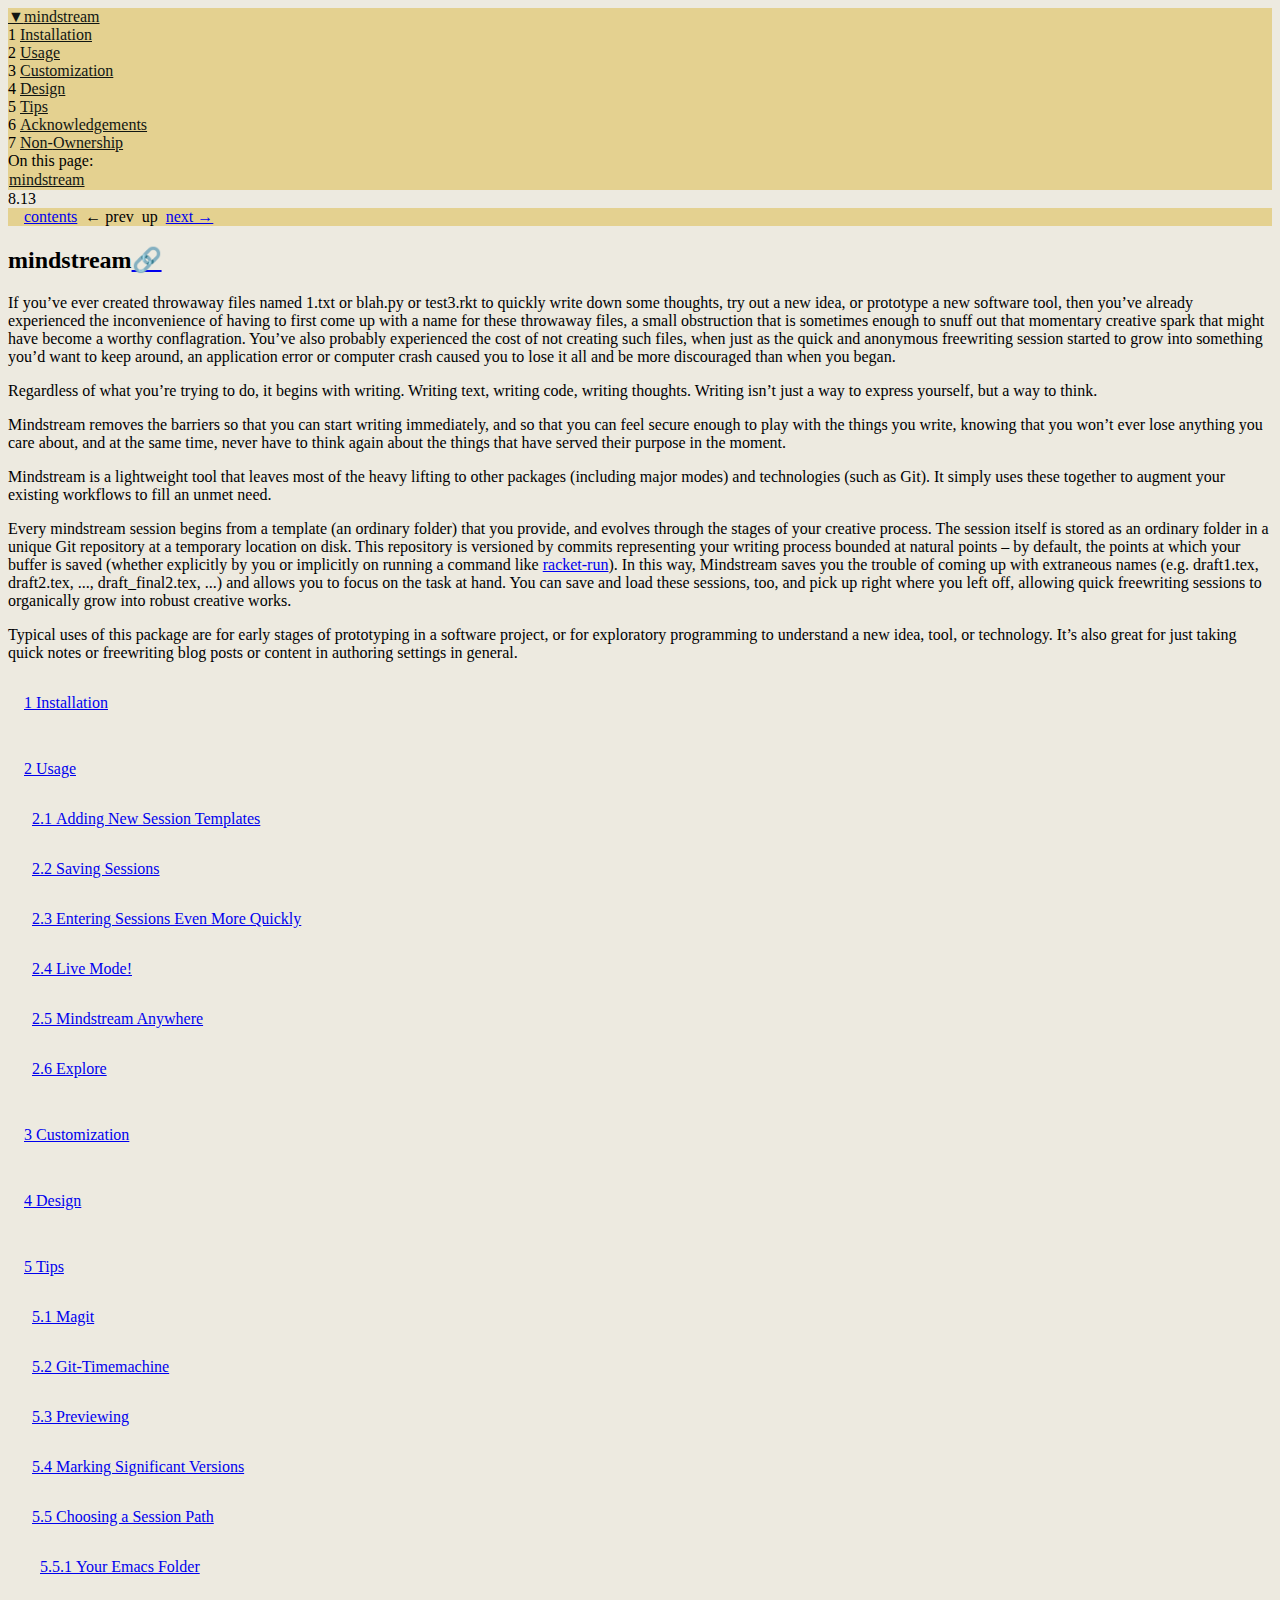
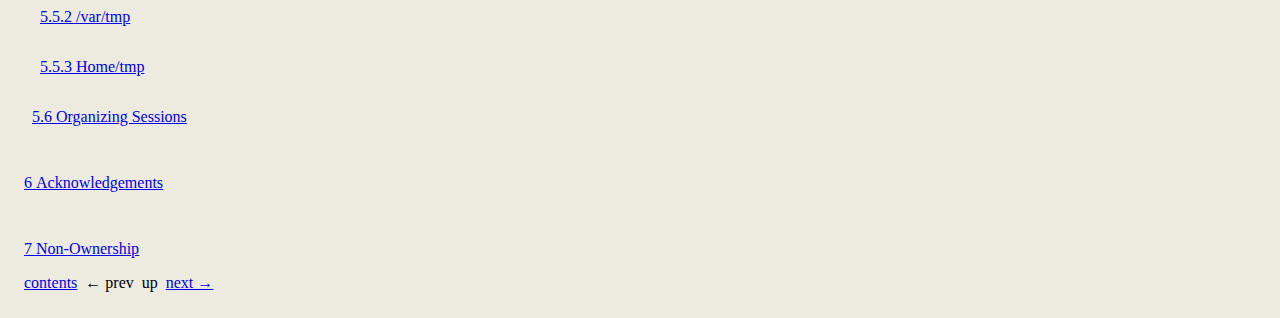
==== index.html @ 9bc7bc46 "Deploying to gh-pages from @ countvajhula/mindstream@6bbf90e7bf1b87d5d052418b5eb3b43e42acd293 🚀" ====
<!DOCTYPE html PUBLIC "-//W3C//DTD HTML 4.01 Transitional//EN" "http://www.w3.org/TR/html4/loose.dtd">
<html><head><meta http-equiv="content-type" content="text/html; charset=utf-8"/><meta name="viewport" content="width=device-width, initial-scale=0.8"/><title>mindstream</title><link rel="stylesheet" type="text/css" href="scribble.css" title="default"/><link rel="stylesheet" type="text/css" href="racket.css" title="default"/><link rel="stylesheet" type="text/css" href="manual-style.css" title="default"/><link rel="stylesheet" type="text/css" href="manual-racket.css" title="default"/><link rel="stylesheet" type="text/css" href="mindstream.css" title="default"/><script type="text/javascript" src="scribble-common.js"></script><script type="text/javascript" src="manual-racket.js"></script><!--[if IE 6]><style type="text/css">.SIEHidden { overflow: hidden; }</style><![endif]--></head><body id="scribble-racket-lang-org"><div class="tocset"><div class="tocview"><div class="tocviewlist tocviewlisttopspace"><div class="tocviewtitle"><table cellspacing="0" cellpadding="0"><tr><td style="width: 1em;"><a href="javascript:void(0);" title="Expand/Collapse" class="tocviewtoggle" onclick="TocviewToggle(this,&quot;tocview_0&quot;);">&#9660;</a></td><td></td><td><a href="" class="tocviewselflink" data-pltdoc="x">mindstream</a></td></tr></table></div><div class="tocviewsublistonly" style="display: block;" id="tocview_0"><table cellspacing="0" cellpadding="0"><tr><td align="right">1&nbsp;</td><td><a href="Installation.html" class="tocviewlink" data-pltdoc="x">Installation</a></td></tr><tr><td align="right">2&nbsp;</td><td><a href="Usage.html" class="tocviewlink" data-pltdoc="x">Usage</a></td></tr><tr><td align="right">3&nbsp;</td><td><a href="Customization.html" class="tocviewlink" data-pltdoc="x">Customization</a></td></tr><tr><td align="right">4&nbsp;</td><td><a href="Design.html" class="tocviewlink" data-pltdoc="x">Design</a></td></tr><tr><td align="right">5&nbsp;</td><td><a href="Tips.html" class="tocviewlink" data-pltdoc="x">Tips</a></td></tr><tr><td align="right">6&nbsp;</td><td><a href="Acknowledgements.html" class="tocviewlink" data-pltdoc="x">Acknowledgements</a></td></tr><tr><td align="right">7&nbsp;</td><td><a href="Non-Ownership.html" class="tocviewlink" data-pltdoc="x">Non-<wbr></wbr>Ownership</a></td></tr></table></div></div></div><div class="tocsub"><div class="tocsubtitle">On this page:</div><table class="tocsublist" cellspacing="0"><tr><td><span class="tocsublinknumber"></span><a href="#%28part._mindstream%29" class="tocsubseclink" data-pltdoc="x">mindstream</a></td></tr></table></div></div><div class="maincolumn"><div class="main"><div class="versionbox"><span class="version">8.13</span></div><div class="navsettop"><span class="navleft"><div class="nosearchform"></div>&nbsp;&nbsp;<span class="tocsettoggle">&nbsp;&nbsp;<a href="javascript:void(0);" title="show/hide table of contents" onclick="TocsetToggle();">contents</a></span></span><span class="navright">&nbsp;&nbsp;<span class="nonavigation">&larr; prev</span>&nbsp;&nbsp;<span class="nonavigation">up</span>&nbsp;&nbsp;<a href="Installation.html" title="forward to &quot;1 Installation&quot;" data-pltdoc="x" rel="next">next &rarr;</a></span>&nbsp;</div><h2 class="heading"><a name="(part._mindstream)"></a>mindstream<span class="button-group"><a href="#(part._mindstream)" class="heading-anchor" title="Link to here">🔗</a><span style="visibility: hidden"> </span></span></h2><p>If you&rsquo;ve ever created throwaway files named <span class="RktSym">1.txt</span><span class="RktMeta"></span> or <span class="RktSym">blah.py</span><span class="RktMeta"></span> or <span class="RktSym">test3.rkt</span><span class="RktMeta"></span> to quickly write down some thoughts, try out a new idea, or prototype a new software tool, then you&rsquo;ve already experienced the inconvenience of having to first come up with a name for these throwaway files, a small obstruction that is sometimes enough to snuff out that momentary creative spark that might have become a worthy conflagration. You&rsquo;ve also probably experienced the cost of not creating such files, when just as the quick and anonymous freewriting session started to grow into something you&rsquo;d want to keep around, an application error or computer crash caused you to lose it all and be more discouraged than when you began.</p><p>Regardless of what you&rsquo;re trying to do, it begins with writing. Writing text, writing code, writing thoughts. Writing isn&rsquo;t just a way to express yourself, but a way to think.</p><p>Mindstream removes the barriers so that you can start writing immediately, and so that you can feel secure enough to play with the things you write, knowing that you won&rsquo;t ever lose anything you care about, and at the same time, never have to think again about the things that have served their purpose in the moment.</p><p>Mindstream is a lightweight tool that leaves most of the heavy lifting to other packages (including major modes) and technologies (such as Git). It simply uses these together to augment your existing workflows to fill an unmet need.</p><p>Every mindstream session begins from a template (an ordinary folder) that you provide, and evolves through the stages of your creative process. The session itself is stored as an ordinary folder in a unique Git repository at a temporary location on disk. This repository is versioned by commits representing your writing process bounded at natural points &ndash; by default, the points at which your buffer is saved (whether explicitly by you or implicitly on running a command like <a href="https://racket-mode.com/#racket_002drun">racket-run</a>). In this way, Mindstream saves you the trouble of coming up with extraneous names (e.g. <span class="RktSym">draft1.tex</span><span class="RktMeta"></span>, <span class="RktSym">draft2.tex</span><span class="RktMeta"></span>, ..., <span class="RktSym">draft_final2.tex</span><span class="RktMeta"></span>, ...) and allows you to focus on the task at hand. You can save and load these sessions, too, and pick up right where you left off, allowing quick freewriting sessions to organically grow into robust creative works.</p><p>Typical uses of this package are for early stages of prototyping in a software project, or for exploratory programming to understand a new idea, tool, or technology. It&rsquo;s also great for just taking quick notes or freewriting blog posts or content in authoring settings in general.</p><table cellspacing="0" cellpadding="0"><tr><td><p><span class="hspace">&nbsp;&nbsp;&nbsp;&nbsp;</span><a href="Installation.html" class="toptoclink" data-pltdoc="x">1<span class="hspace">&nbsp;</span>Installation</a></p></td></tr><tr><td><p><span class="hspace"></span></p></td></tr><tr><td><p><span class="hspace">&nbsp;&nbsp;&nbsp;&nbsp;</span><a href="Usage.html" class="toptoclink" data-pltdoc="x">2<span class="hspace">&nbsp;</span>Usage</a></p></td></tr><tr><td><p><span class="hspace">&nbsp;&nbsp;&nbsp;&nbsp;&nbsp;&nbsp;</span><a href="Usage.html#%28part._.Adding_.New_.Session_.Templates%29" class="toclink" data-pltdoc="x">2.1<span class="hspace">&nbsp;</span>Adding New Session Templates</a></p></td></tr><tr><td><p><span class="hspace">&nbsp;&nbsp;&nbsp;&nbsp;&nbsp;&nbsp;</span><a href="Usage.html#%28part._.Saving_.Sessions%29" class="toclink" data-pltdoc="x">2.2<span class="hspace">&nbsp;</span>Saving Sessions</a></p></td></tr><tr><td><p><span class="hspace">&nbsp;&nbsp;&nbsp;&nbsp;&nbsp;&nbsp;</span><a href="Usage.html#%28part._.Entering_.Sessions_.Even_.More_.Quickly%29" class="toclink" data-pltdoc="x">2.3<span class="hspace">&nbsp;</span>Entering Sessions Even More Quickly</a></p></td></tr><tr><td><p><span class="hspace">&nbsp;&nbsp;&nbsp;&nbsp;&nbsp;&nbsp;</span><a href="Usage.html#%28part._.Live_.Mode_%29" class="toclink" data-pltdoc="x">2.4<span class="hspace">&nbsp;</span>Live Mode!</a></p></td></tr><tr><td><p><span class="hspace">&nbsp;&nbsp;&nbsp;&nbsp;&nbsp;&nbsp;</span><a href="Usage.html#%28part._.Mindstream_.Anywhere%29" class="toclink" data-pltdoc="x">2.5<span class="hspace">&nbsp;</span>Mindstream Anywhere</a></p></td></tr><tr><td><p><span class="hspace">&nbsp;&nbsp;&nbsp;&nbsp;&nbsp;&nbsp;</span><a href="Usage.html#%28part._.Explore%29" class="toclink" data-pltdoc="x">2.6<span class="hspace">&nbsp;</span>Explore</a></p></td></tr><tr><td><p><span class="hspace"></span></p></td></tr><tr><td><p><span class="hspace">&nbsp;&nbsp;&nbsp;&nbsp;</span><a href="Customization.html" class="toptoclink" data-pltdoc="x">3<span class="hspace">&nbsp;</span>Customization</a></p></td></tr><tr><td><p><span class="hspace"></span></p></td></tr><tr><td><p><span class="hspace">&nbsp;&nbsp;&nbsp;&nbsp;</span><a href="Design.html" class="toptoclink" data-pltdoc="x">4<span class="hspace">&nbsp;</span>Design</a></p></td></tr><tr><td><p><span class="hspace"></span></p></td></tr><tr><td><p><span class="hspace">&nbsp;&nbsp;&nbsp;&nbsp;</span><a href="Tips.html" class="toptoclink" data-pltdoc="x">5<span class="hspace">&nbsp;</span>Tips</a></p></td></tr><tr><td><p><span class="hspace">&nbsp;&nbsp;&nbsp;&nbsp;&nbsp;&nbsp;</span><a href="Tips.html#%28part._.Magit%29" class="toclink" data-pltdoc="x">5.1<span class="hspace">&nbsp;</span>Magit</a></p></td></tr><tr><td><p><span class="hspace">&nbsp;&nbsp;&nbsp;&nbsp;&nbsp;&nbsp;</span><a href="Tips.html#%28part._.Git-.Timemachine%29" class="toclink" data-pltdoc="x">5.2<span class="hspace">&nbsp;</span>Git-Timemachine</a></p></td></tr><tr><td><p><span class="hspace">&nbsp;&nbsp;&nbsp;&nbsp;&nbsp;&nbsp;</span><a href="Tips.html#%28part._.Previewing%29" class="toclink" data-pltdoc="x">5.3<span class="hspace">&nbsp;</span>Previewing</a></p></td></tr><tr><td><p><span class="hspace">&nbsp;&nbsp;&nbsp;&nbsp;&nbsp;&nbsp;</span><a href="Tips.html#%28part._.Marking_.Significant_.Versions%29" class="toclink" data-pltdoc="x">5.4<span class="hspace">&nbsp;</span>Marking Significant Versions</a></p></td></tr><tr><td><p><span class="hspace">&nbsp;&nbsp;&nbsp;&nbsp;&nbsp;&nbsp;</span><a href="Tips.html#%28part._.Choosing_a_.Session_.Path%29" class="toclink" data-pltdoc="x">5.5<span class="hspace">&nbsp;</span>Choosing a Session Path</a></p></td></tr><tr><td><p><span class="hspace">&nbsp;&nbsp;&nbsp;&nbsp;&nbsp;&nbsp;&nbsp;&nbsp;</span><a href="Tips.html#%28part._.Your_.Emacs_.Folder%29" class="toclink" data-pltdoc="x">5.5.1<span class="hspace">&nbsp;</span>Your Emacs Folder</a></p></td></tr><tr><td><p><span class="hspace">&nbsp;&nbsp;&nbsp;&nbsp;&nbsp;&nbsp;&nbsp;&nbsp;</span><a href="Tips.html#%28part.__var_tmp%29" class="toclink" data-pltdoc="x">5.5.2<span class="hspace">&nbsp;</span><span class="RktSym">/var/tmp</span><span class="RktMeta"></span></a></p></td></tr><tr><td><p><span class="hspace">&nbsp;&nbsp;&nbsp;&nbsp;&nbsp;&nbsp;&nbsp;&nbsp;</span><a href="Tips.html#%28part._.Home_tmp%29" class="toclink" data-pltdoc="x">5.5.3<span class="hspace">&nbsp;</span>Home/tmp</a></p></td></tr><tr><td><p><span class="hspace">&nbsp;&nbsp;&nbsp;&nbsp;&nbsp;&nbsp;</span><a href="Tips.html#%28part._.Organizing_.Sessions%29" class="toclink" data-pltdoc="x">5.6<span class="hspace">&nbsp;</span>Organizing Sessions</a></p></td></tr><tr><td><p><span class="hspace"></span></p></td></tr><tr><td><p><span class="hspace">&nbsp;&nbsp;&nbsp;&nbsp;</span><a href="Acknowledgements.html" class="toptoclink" data-pltdoc="x">6<span class="hspace">&nbsp;</span>Acknowledgements</a></p></td></tr><tr><td><p><span class="hspace"></span></p></td></tr><tr><td><p><span class="hspace">&nbsp;&nbsp;&nbsp;&nbsp;</span><a href="Non-Ownership.html" class="toptoclink" data-pltdoc="x">7<span class="hspace">&nbsp;</span>Non-Ownership</a></p></td></tr></table><div class="navsetbottom"><span class="navleft"><div class="nosearchform"></div>&nbsp;&nbsp;<span class="tocsettoggle">&nbsp;&nbsp;<a href="javascript:void(0);" title="show/hide table of contents" onclick="TocsetToggle();">contents</a></span></span><span class="navright">&nbsp;&nbsp;<span class="nonavigation">&larr; prev</span>&nbsp;&nbsp;<span class="nonavigation">up</span>&nbsp;&nbsp;<a href="Installation.html" title="forward to &quot;1 Installation&quot;" data-pltdoc="x" rel="next">next &rarr;</a></span>&nbsp;</div></div></div><div id="contextindicator">&nbsp;</div></body></html>
---- mindstream.css ----
.tocset {
    background-color: #e4d190;
	border-top-color: #e4d190;
}

.navsettop {
    background: #e4d190;
}

.tocviewselflink {
	color: #111613;
}

.tocviewtoggle {
	color: #111613;
}

.tocviewlink {
	color: #111613;
}

.tocsubseclink {
	color: #111613;
}

body {
    background-color: #edeae0;
}
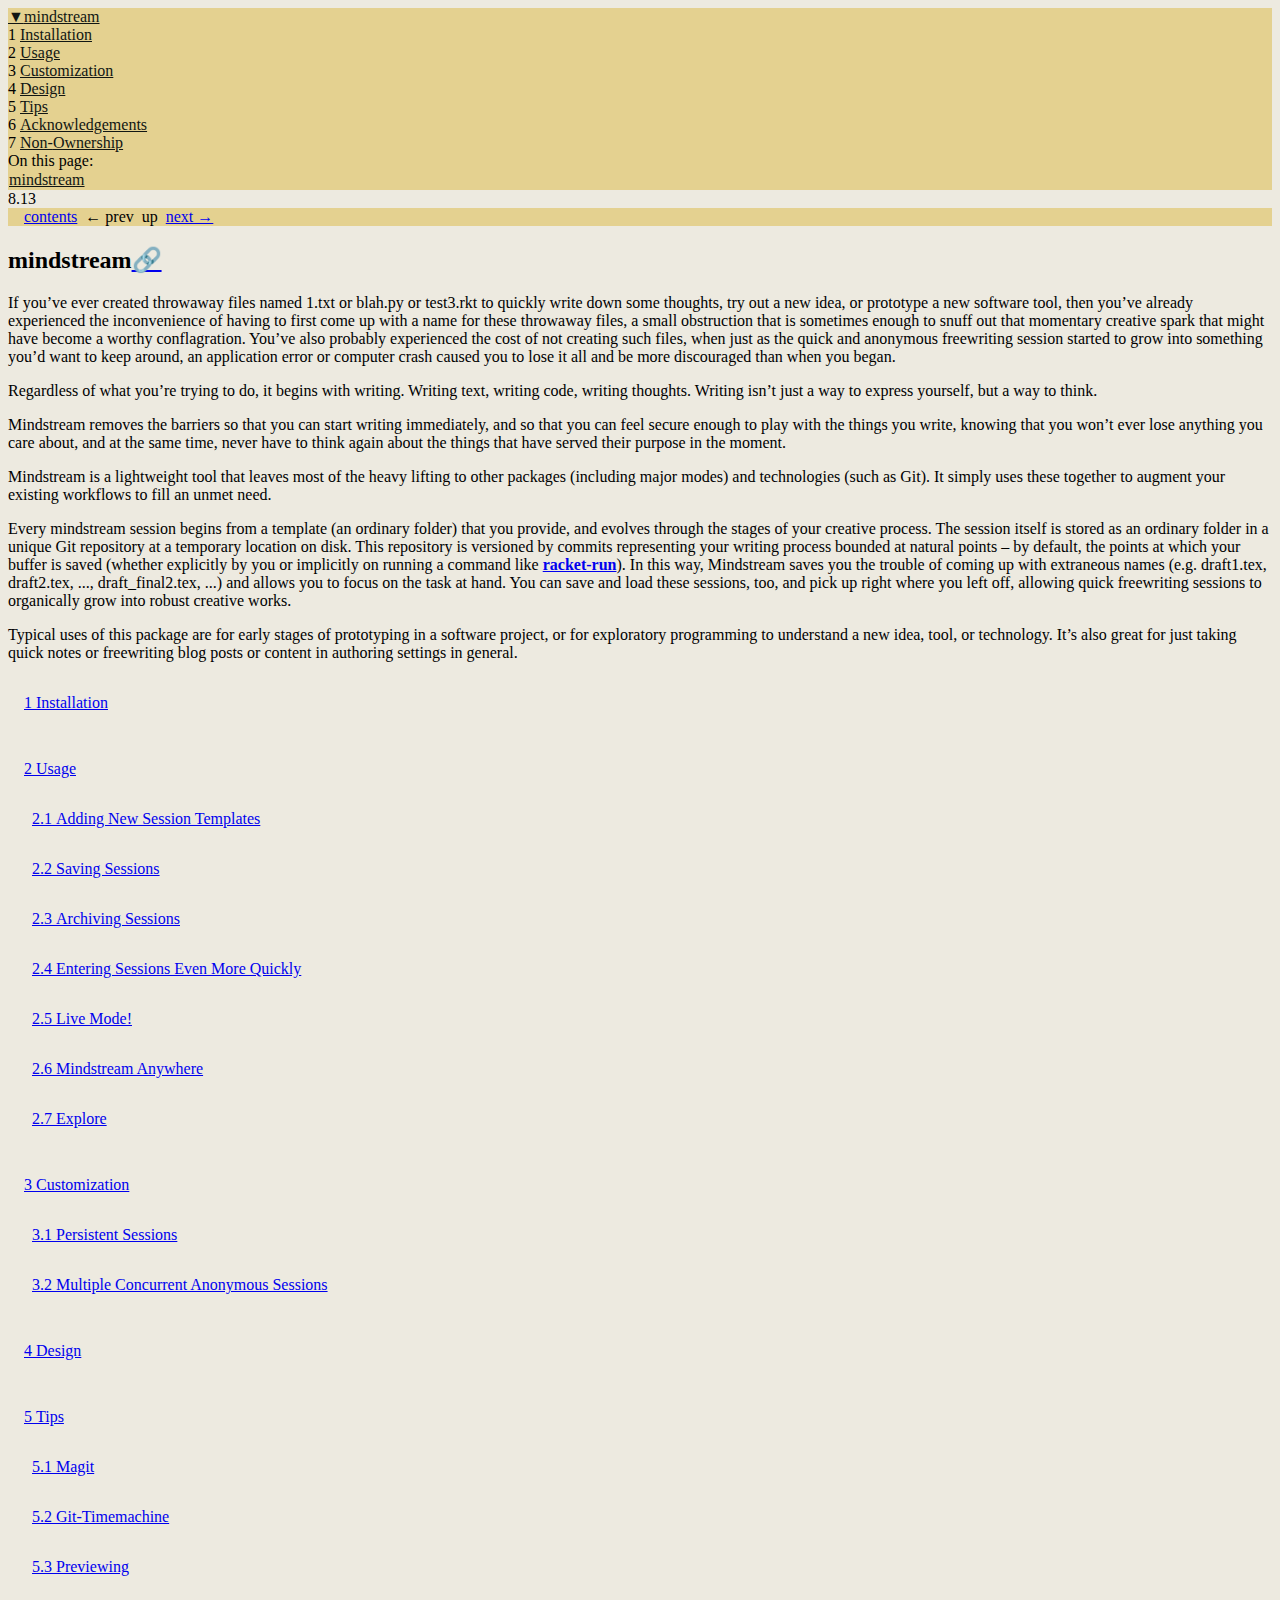
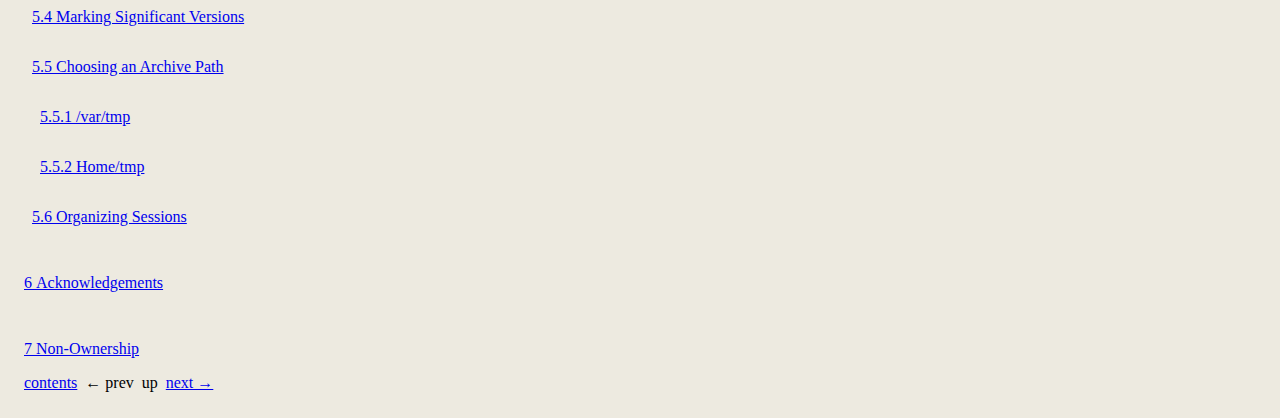
==== commit 773f9d13: "Deploying to gh-pages from @ countvajhula/mindstream@871a5f09fcf98035bccabc75e1bdc41eee78400b 🚀" ====
--- a/index.html
+++ b/index.html
@@ -1,2 +1,2 @@
 <!DOCTYPE html PUBLIC "-//W3C//DTD HTML 4.01 Transitional//EN" "http://www.w3.org/TR/html4/loose.dtd">
-<html><head><meta http-equiv="content-type" content="text/html; charset=utf-8"/><meta name="viewport" content="width=device-width, initial-scale=0.8"/><title>mindstream</title><link rel="stylesheet" type="text/css" href="scribble.css" title="default"/><link rel="stylesheet" type="text/css" href="racket.css" title="default"/><link rel="stylesheet" type="text/css" href="manual-style.css" title="default"/><link rel="stylesheet" type="text/css" href="manual-racket.css" title="default"/><link rel="stylesheet" type="text/css" href="mindstream.css" title="default"/><script type="text/javascript" src="scribble-common.js"></script><script type="text/javascript" src="manual-racket.js"></script><!--[if IE 6]><style type="text/css">.SIEHidden { overflow: hidden; }</style><![endif]--></head><body id="scribble-racket-lang-org"><div class="tocset"><div class="tocview"><div class="tocviewlist tocviewlisttopspace"><div class="tocviewtitle"><table cellspacing="0" cellpadding="0"><tr><td style="width: 1em;"><a href="javascript:void(0);" title="Expand/Collapse" class="tocviewtoggle" onclick="TocviewToggle(this,&quot;tocview_0&quot;);">&#9660;</a></td><td></td><td><a href="" class="tocviewselflink" data-pltdoc="x">mindstream</a></td></tr></table></div><div class="tocviewsublistonly" style="display: block;" id="tocview_0"><table cellspacing="0" cellpadding="0"><tr><td align="right">1&nbsp;</td><td><a href="Installation.html" class="tocviewlink" data-pltdoc="x">Installation</a></td></tr><tr><td align="right">2&nbsp;</td><td><a href="Usage.html" class="tocviewlink" data-pltdoc="x">Usage</a></td></tr><tr><td align="right">3&nbsp;</td><td><a href="Customization.html" class="tocviewlink" data-pltdoc="x">Customization</a></td></tr><tr><td align="right">4&nbsp;</td><td><a href="Design.html" class="tocviewlink" data-pltdoc="x">Design</a></td></tr><tr><td align="right">5&nbsp;</td><td><a href="Tips.html" class="tocviewlink" data-pltdoc="x">Tips</a></td></tr><tr><td align="right">6&nbsp;</td><td><a href="Acknowledgements.html" class="tocviewlink" data-pltdoc="x">Acknowledgements</a></td></tr><tr><td align="right">7&nbsp;</td><td><a href="Non-Ownership.html" class="tocviewlink" data-pltdoc="x">Non-<wbr></wbr>Ownership</a></td></tr></table></div></div></div><div class="tocsub"><div class="tocsubtitle">On this page:</div><table class="tocsublist" cellspacing="0"><tr><td><span class="tocsublinknumber"></span><a href="#%28part._mindstream%29" class="tocsubseclink" data-pltdoc="x">mindstream</a></td></tr></table></div></div><div class="maincolumn"><div class="main"><div class="versionbox"><span class="version">8.13</span></div><div class="navsettop"><span class="navleft"><div class="nosearchform"></div>&nbsp;&nbsp;<span class="tocsettoggle">&nbsp;&nbsp;<a href="javascript:void(0);" title="show/hide table of contents" onclick="TocsetToggle();">contents</a></span></span><span class="navright">&nbsp;&nbsp;<span class="nonavigation">&larr; prev</span>&nbsp;&nbsp;<span class="nonavigation">up</span>&nbsp;&nbsp;<a href="Installation.html" title="forward to &quot;1 Installation&quot;" data-pltdoc="x" rel="next">next &rarr;</a></span>&nbsp;</div><h2 class="heading"><a name="(part._mindstream)"></a>mindstream<span class="button-group"><a href="#(part._mindstream)" class="heading-anchor" title="Link to here">🔗</a><span style="visibility: hidden"> </span></span></h2><p>If you&rsquo;ve ever created throwaway files named <span class="RktSym">1.txt</span><span class="RktMeta"></span> or <span class="RktSym">blah.py</span><span class="RktMeta"></span> or <span class="RktSym">test3.rkt</span><span class="RktMeta"></span> to quickly write down some thoughts, try out a new idea, or prototype a new software tool, then you&rsquo;ve already experienced the inconvenience of having to first come up with a name for these throwaway files, a small obstruction that is sometimes enough to snuff out that momentary creative spark that might have become a worthy conflagration. You&rsquo;ve also probably experienced the cost of not creating such files, when just as the quick and anonymous freewriting session started to grow into something you&rsquo;d want to keep around, an application error or computer crash caused you to lose it all and be more discouraged than when you began.</p><p>Regardless of what you&rsquo;re trying to do, it begins with writing. Writing text, writing code, writing thoughts. Writing isn&rsquo;t just a way to express yourself, but a way to think.</p><p>Mindstream removes the barriers so that you can start writing immediately, and so that you can feel secure enough to play with the things you write, knowing that you won&rsquo;t ever lose anything you care about, and at the same time, never have to think again about the things that have served their purpose in the moment.</p><p>Mindstream is a lightweight tool that leaves most of the heavy lifting to other packages (including major modes) and technologies (such as Git). It simply uses these together to augment your existing workflows to fill an unmet need.</p><p>Every mindstream session begins from a template (an ordinary folder) that you provide, and evolves through the stages of your creative process. The session itself is stored as an ordinary folder in a unique Git repository at a temporary location on disk. This repository is versioned by commits representing your writing process bounded at natural points &ndash; by default, the points at which your buffer is saved (whether explicitly by you or implicitly on running a command like <a href="https://racket-mode.com/#racket_002drun">racket-run</a>). In this way, Mindstream saves you the trouble of coming up with extraneous names (e.g. <span class="RktSym">draft1.tex</span><span class="RktMeta"></span>, <span class="RktSym">draft2.tex</span><span class="RktMeta"></span>, ..., <span class="RktSym">draft_final2.tex</span><span class="RktMeta"></span>, ...) and allows you to focus on the task at hand. You can save and load these sessions, too, and pick up right where you left off, allowing quick freewriting sessions to organically grow into robust creative works.</p><p>Typical uses of this package are for early stages of prototyping in a software project, or for exploratory programming to understand a new idea, tool, or technology. It&rsquo;s also great for just taking quick notes or freewriting blog posts or content in authoring settings in general.</p><table cellspacing="0" cellpadding="0"><tr><td><p><span class="hspace">&nbsp;&nbsp;&nbsp;&nbsp;</span><a href="Installation.html" class="toptoclink" data-pltdoc="x">1<span class="hspace">&nbsp;</span>Installation</a></p></td></tr><tr><td><p><span class="hspace"></span></p></td></tr><tr><td><p><span class="hspace">&nbsp;&nbsp;&nbsp;&nbsp;</span><a href="Usage.html" class="toptoclink" data-pltdoc="x">2<span class="hspace">&nbsp;</span>Usage</a></p></td></tr><tr><td><p><span class="hspace">&nbsp;&nbsp;&nbsp;&nbsp;&nbsp;&nbsp;</span><a href="Usage.html#%28part._.Adding_.New_.Session_.Templates%29" class="toclink" data-pltdoc="x">2.1<span class="hspace">&nbsp;</span>Adding New Session Templates</a></p></td></tr><tr><td><p><span class="hspace">&nbsp;&nbsp;&nbsp;&nbsp;&nbsp;&nbsp;</span><a href="Usage.html#%28part._.Saving_.Sessions%29" class="toclink" data-pltdoc="x">2.2<span class="hspace">&nbsp;</span>Saving Sessions</a></p></td></tr><tr><td><p><span class="hspace">&nbsp;&nbsp;&nbsp;&nbsp;&nbsp;&nbsp;</span><a href="Usage.html#%28part._.Entering_.Sessions_.Even_.More_.Quickly%29" class="toclink" data-pltdoc="x">2.3<span class="hspace">&nbsp;</span>Entering Sessions Even More Quickly</a></p></td></tr><tr><td><p><span class="hspace">&nbsp;&nbsp;&nbsp;&nbsp;&nbsp;&nbsp;</span><a href="Usage.html#%28part._.Live_.Mode_%29" class="toclink" data-pltdoc="x">2.4<span class="hspace">&nbsp;</span>Live Mode!</a></p></td></tr><tr><td><p><span class="hspace">&nbsp;&nbsp;&nbsp;&nbsp;&nbsp;&nbsp;</span><a href="Usage.html#%28part._.Mindstream_.Anywhere%29" class="toclink" data-pltdoc="x">2.5<span class="hspace">&nbsp;</span>Mindstream Anywhere</a></p></td></tr><tr><td><p><span class="hspace">&nbsp;&nbsp;&nbsp;&nbsp;&nbsp;&nbsp;</span><a href="Usage.html#%28part._.Explore%29" class="toclink" data-pltdoc="x">2.6<span class="hspace">&nbsp;</span>Explore</a></p></td></tr><tr><td><p><span class="hspace"></span></p></td></tr><tr><td><p><span class="hspace">&nbsp;&nbsp;&nbsp;&nbsp;</span><a href="Customization.html" class="toptoclink" data-pltdoc="x">3<span class="hspace">&nbsp;</span>Customization</a></p></td></tr><tr><td><p><span class="hspace"></span></p></td></tr><tr><td><p><span class="hspace">&nbsp;&nbsp;&nbsp;&nbsp;</span><a href="Design.html" class="toptoclink" data-pltdoc="x">4<span class="hspace">&nbsp;</span>Design</a></p></td></tr><tr><td><p><span class="hspace"></span></p></td></tr><tr><td><p><span class="hspace">&nbsp;&nbsp;&nbsp;&nbsp;</span><a href="Tips.html" class="toptoclink" data-pltdoc="x">5<span class="hspace">&nbsp;</span>Tips</a></p></td></tr><tr><td><p><span class="hspace">&nbsp;&nbsp;&nbsp;&nbsp;&nbsp;&nbsp;</span><a href="Tips.html#%28part._.Magit%29" class="toclink" data-pltdoc="x">5.1<span class="hspace">&nbsp;</span>Magit</a></p></td></tr><tr><td><p><span class="hspace">&nbsp;&nbsp;&nbsp;&nbsp;&nbsp;&nbsp;</span><a href="Tips.html#%28part._.Git-.Timemachine%29" class="toclink" data-pltdoc="x">5.2<span class="hspace">&nbsp;</span>Git-Timemachine</a></p></td></tr><tr><td><p><span class="hspace">&nbsp;&nbsp;&nbsp;&nbsp;&nbsp;&nbsp;</span><a href="Tips.html#%28part._.Previewing%29" class="toclink" data-pltdoc="x">5.3<span class="hspace">&nbsp;</span>Previewing</a></p></td></tr><tr><td><p><span class="hspace">&nbsp;&nbsp;&nbsp;&nbsp;&nbsp;&nbsp;</span><a href="Tips.html#%28part._.Marking_.Significant_.Versions%29" class="toclink" data-pltdoc="x">5.4<span class="hspace">&nbsp;</span>Marking Significant Versions</a></p></td></tr><tr><td><p><span class="hspace">&nbsp;&nbsp;&nbsp;&nbsp;&nbsp;&nbsp;</span><a href="Tips.html#%28part._.Choosing_a_.Session_.Path%29" class="toclink" data-pltdoc="x">5.5<span class="hspace">&nbsp;</span>Choosing a Session Path</a></p></td></tr><tr><td><p><span class="hspace">&nbsp;&nbsp;&nbsp;&nbsp;&nbsp;&nbsp;&nbsp;&nbsp;</span><a href="Tips.html#%28part._.Your_.Emacs_.Folder%29" class="toclink" data-pltdoc="x">5.5.1<span class="hspace">&nbsp;</span>Your Emacs Folder</a></p></td></tr><tr><td><p><span class="hspace">&nbsp;&nbsp;&nbsp;&nbsp;&nbsp;&nbsp;&nbsp;&nbsp;</span><a href="Tips.html#%28part.__var_tmp%29" class="toclink" data-pltdoc="x">5.5.2<span class="hspace">&nbsp;</span><span class="RktSym">/var/tmp</span><span class="RktMeta"></span></a></p></td></tr><tr><td><p><span class="hspace">&nbsp;&nbsp;&nbsp;&nbsp;&nbsp;&nbsp;&nbsp;&nbsp;</span><a href="Tips.html#%28part._.Home_tmp%29" class="toclink" data-pltdoc="x">5.5.3<span class="hspace">&nbsp;</span>Home/tmp</a></p></td></tr><tr><td><p><span class="hspace">&nbsp;&nbsp;&nbsp;&nbsp;&nbsp;&nbsp;</span><a href="Tips.html#%28part._.Organizing_.Sessions%29" class="toclink" data-pltdoc="x">5.6<span class="hspace">&nbsp;</span>Organizing Sessions</a></p></td></tr><tr><td><p><span class="hspace"></span></p></td></tr><tr><td><p><span class="hspace">&nbsp;&nbsp;&nbsp;&nbsp;</span><a href="Acknowledgements.html" class="toptoclink" data-pltdoc="x">6<span class="hspace">&nbsp;</span>Acknowledgements</a></p></td></tr><tr><td><p><span class="hspace"></span></p></td></tr><tr><td><p><span class="hspace">&nbsp;&nbsp;&nbsp;&nbsp;</span><a href="Non-Ownership.html" class="toptoclink" data-pltdoc="x">7<span class="hspace">&nbsp;</span>Non-Ownership</a></p></td></tr></table><div class="navsetbottom"><span class="navleft"><div class="nosearchform"></div>&nbsp;&nbsp;<span class="tocsettoggle">&nbsp;&nbsp;<a href="javascript:void(0);" title="show/hide table of contents" onclick="TocsetToggle();">contents</a></span></span><span class="navright">&nbsp;&nbsp;<span class="nonavigation">&larr; prev</span>&nbsp;&nbsp;<span class="nonavigation">up</span>&nbsp;&nbsp;<a href="Installation.html" title="forward to &quot;1 Installation&quot;" data-pltdoc="x" rel="next">next &rarr;</a></span>&nbsp;</div></div></div><div id="contextindicator">&nbsp;</div></body></html>+<html><head><meta http-equiv="content-type" content="text/html; charset=utf-8"/><meta name="viewport" content="width=device-width, initial-scale=0.8"/><title>mindstream</title><link rel="stylesheet" type="text/css" href="scribble.css" title="default"/><link rel="stylesheet" type="text/css" href="racket.css" title="default"/><link rel="stylesheet" type="text/css" href="manual-style.css" title="default"/><link rel="stylesheet" type="text/css" href="manual-racket.css" title="default"/><link rel="stylesheet" type="text/css" href="mindstream.css" title="default"/><script type="text/javascript" src="scribble-common.js"></script><script type="text/javascript" src="manual-racket.js"></script><!--[if IE 6]><style type="text/css">.SIEHidden { overflow: hidden; }</style><![endif]--></head><body id="scribble-racket-lang-org"><div class="tocset"><div class="tocview"><div class="tocviewlist tocviewlisttopspace"><div class="tocviewtitle"><table cellspacing="0" cellpadding="0"><tr><td style="width: 1em;"><a href="javascript:void(0);" title="Expand/Collapse" class="tocviewtoggle" onclick="TocviewToggle(this,&quot;tocview_0&quot;);">&#9660;</a></td><td></td><td><a href="" class="tocviewselflink" data-pltdoc="x">mindstream</a></td></tr></table></div><div class="tocviewsublistonly" style="display: block;" id="tocview_0"><table cellspacing="0" cellpadding="0"><tr><td align="right">1&nbsp;</td><td><a href="Installation.html" class="tocviewlink" data-pltdoc="x">Installation</a></td></tr><tr><td align="right">2&nbsp;</td><td><a href="Usage.html" class="tocviewlink" data-pltdoc="x">Usage</a></td></tr><tr><td align="right">3&nbsp;</td><td><a href="Customization.html" class="tocviewlink" data-pltdoc="x">Customization</a></td></tr><tr><td align="right">4&nbsp;</td><td><a href="Design.html" class="tocviewlink" data-pltdoc="x">Design</a></td></tr><tr><td align="right">5&nbsp;</td><td><a href="Tips.html" class="tocviewlink" data-pltdoc="x">Tips</a></td></tr><tr><td align="right">6&nbsp;</td><td><a href="Acknowledgements.html" class="tocviewlink" data-pltdoc="x">Acknowledgements</a></td></tr><tr><td align="right">7&nbsp;</td><td><a href="Non-Ownership.html" class="tocviewlink" data-pltdoc="x">Non-<wbr></wbr>Ownership</a></td></tr></table></div></div></div><div class="tocsub"><div class="tocsubtitle">On this page:</div><table class="tocsublist" cellspacing="0"><tr><td><span class="tocsublinknumber"></span><a href="#%28part._mindstream%29" class="tocsubseclink" data-pltdoc="x">mindstream</a></td></tr></table></div></div><div class="maincolumn"><div class="main"><div class="versionbox"><span class="version">8.13</span></div><div class="navsettop"><span class="navleft"><div class="nosearchform"></div>&nbsp;&nbsp;<span class="tocsettoggle">&nbsp;&nbsp;<a href="javascript:void(0);" title="show/hide table of contents" onclick="TocsetToggle();">contents</a></span></span><span class="navright">&nbsp;&nbsp;<span class="nonavigation">&larr; prev</span>&nbsp;&nbsp;<span class="nonavigation">up</span>&nbsp;&nbsp;<a href="Installation.html" title="forward to &quot;1 Installation&quot;" data-pltdoc="x" rel="next">next &rarr;</a></span>&nbsp;</div><h2 class="heading"><a name="(part._mindstream)"></a>mindstream<span class="button-group"><a href="#(part._mindstream)" class="heading-anchor" title="Link to here">🔗</a><span style="visibility: hidden"> </span></span></h2><p>If you&rsquo;ve ever created throwaway files named <span class="RktSym">1.txt</span><span class="RktMeta"></span> or <span class="RktSym">blah.py</span><span class="RktMeta"></span> or <span class="RktSym">test3.rkt</span><span class="RktMeta"></span> to quickly write down some thoughts, try out a new idea, or prototype a new software tool, then you&rsquo;ve already experienced the inconvenience of having to first come up with a name for these throwaway files, a small obstruction that is sometimes enough to snuff out that momentary creative spark that might have become a worthy conflagration. You&rsquo;ve also probably experienced the cost of not creating such files, when just as the quick and anonymous freewriting session started to grow into something you&rsquo;d want to keep around, an application error or computer crash caused you to lose it all and be more discouraged than when you began.</p><p>Regardless of what you&rsquo;re trying to do, it begins with writing. Writing text, writing code, writing thoughts. Writing isn&rsquo;t just a way to express yourself, but a way to think.</p><p>Mindstream removes the barriers so that you can start writing immediately, and so that you can feel secure enough to play with the things you write, knowing that you won&rsquo;t ever lose anything you care about, and at the same time, never have to think again about the things that have served their purpose in the moment.</p><p>Mindstream is a lightweight tool that leaves most of the heavy lifting to other packages (including major modes) and technologies (such as Git). It simply uses these together to augment your existing workflows to fill an unmet need.</p><p>Every mindstream session begins from a template (an ordinary folder) that you provide, and evolves through the stages of your creative process. The session itself is stored as an ordinary folder in a unique Git repository at a temporary location on disk. This repository is versioned by commits representing your writing process bounded at natural points &ndash; by default, the points at which your buffer is saved (whether explicitly by you or implicitly on running a command like <a href="https://racket-mode.com/#racket_002drun"><span style="font-weight: bold"><span class="RktSym">racket-run</span><span class="RktMeta"></span></span></a>). In this way, Mindstream saves you the trouble of coming up with extraneous names (e.g. <span class="RktSym">draft1.tex</span><span class="RktMeta"></span>, <span class="RktSym">draft2.tex</span><span class="RktMeta"></span>, ..., <span class="RktSym">draft_final2.tex</span><span class="RktMeta"></span>, ...) and allows you to focus on the task at hand. You can save and load these sessions, too, and pick up right where you left off, allowing quick freewriting sessions to organically grow into robust creative works.</p><p>Typical uses of this package are for early stages of prototyping in a software project, or for exploratory programming to understand a new idea, tool, or technology. It&rsquo;s also great for just taking quick notes or freewriting blog posts or content in authoring settings in general.</p><table cellspacing="0" cellpadding="0"><tr><td><p><span class="hspace">&nbsp;&nbsp;&nbsp;&nbsp;</span><a href="Installation.html" class="toptoclink" data-pltdoc="x">1<span class="hspace">&nbsp;</span>Installation</a></p></td></tr><tr><td><p><span class="hspace"></span></p></td></tr><tr><td><p><span class="hspace">&nbsp;&nbsp;&nbsp;&nbsp;</span><a href="Usage.html" class="toptoclink" data-pltdoc="x">2<span class="hspace">&nbsp;</span>Usage</a></p></td></tr><tr><td><p><span class="hspace">&nbsp;&nbsp;&nbsp;&nbsp;&nbsp;&nbsp;</span><a href="Usage.html#%28part._.Adding_.New_.Session_.Templates%29" class="toclink" data-pltdoc="x">2.1<span class="hspace">&nbsp;</span>Adding New Session Templates</a></p></td></tr><tr><td><p><span class="hspace">&nbsp;&nbsp;&nbsp;&nbsp;&nbsp;&nbsp;</span><a href="Usage.html#%28part._.Saving_.Sessions%29" class="toclink" data-pltdoc="x">2.2<span class="hspace">&nbsp;</span>Saving Sessions</a></p></td></tr><tr><td><p><span class="hspace">&nbsp;&nbsp;&nbsp;&nbsp;&nbsp;&nbsp;</span><a href="Usage.html#%28part._.Archiving_.Sessions%29" class="toclink" data-pltdoc="x">2.3<span class="hspace">&nbsp;</span>Archiving Sessions</a></p></td></tr><tr><td><p><span class="hspace">&nbsp;&nbsp;&nbsp;&nbsp;&nbsp;&nbsp;</span><a href="Usage.html#%28part._.Entering_.Sessions_.Even_.More_.Quickly%29" class="toclink" data-pltdoc="x">2.4<span class="hspace">&nbsp;</span>Entering Sessions Even More Quickly</a></p></td></tr><tr><td><p><span class="hspace">&nbsp;&nbsp;&nbsp;&nbsp;&nbsp;&nbsp;</span><a href="Usage.html#%28part._.Live_.Mode_%29" class="toclink" data-pltdoc="x">2.5<span class="hspace">&nbsp;</span>Live Mode!</a></p></td></tr><tr><td><p><span class="hspace">&nbsp;&nbsp;&nbsp;&nbsp;&nbsp;&nbsp;</span><a href="Usage.html#%28part._.Mindstream_.Anywhere%29" class="toclink" data-pltdoc="x">2.6<span class="hspace">&nbsp;</span>Mindstream Anywhere</a></p></td></tr><tr><td><p><span class="hspace">&nbsp;&nbsp;&nbsp;&nbsp;&nbsp;&nbsp;</span><a href="Usage.html#%28part._.Explore%29" class="toclink" data-pltdoc="x">2.7<span class="hspace">&nbsp;</span>Explore</a></p></td></tr><tr><td><p><span class="hspace"></span></p></td></tr><tr><td><p><span class="hspace">&nbsp;&nbsp;&nbsp;&nbsp;</span><a href="Customization.html" class="toptoclink" data-pltdoc="x">3<span class="hspace">&nbsp;</span>Customization</a></p></td></tr><tr><td><p><span class="hspace">&nbsp;&nbsp;&nbsp;&nbsp;&nbsp;&nbsp;</span><a href="Customization.html#%28part._.Persistent_.Sessions%29" class="toclink" data-pltdoc="x">3.1<span class="hspace">&nbsp;</span>Persistent Sessions</a></p></td></tr><tr><td><p><span class="hspace">&nbsp;&nbsp;&nbsp;&nbsp;&nbsp;&nbsp;</span><a href="Customization.html#%28part._.Multiple_.Concurrent_.Anonymous_.Sessions%29" class="toclink" data-pltdoc="x">3.2<span class="hspace">&nbsp;</span>Multiple Concurrent Anonymous Sessions</a></p></td></tr><tr><td><p><span class="hspace"></span></p></td></tr><tr><td><p><span class="hspace">&nbsp;&nbsp;&nbsp;&nbsp;</span><a href="Design.html" class="toptoclink" data-pltdoc="x">4<span class="hspace">&nbsp;</span>Design</a></p></td></tr><tr><td><p><span class="hspace"></span></p></td></tr><tr><td><p><span class="hspace">&nbsp;&nbsp;&nbsp;&nbsp;</span><a href="Tips.html" class="toptoclink" data-pltdoc="x">5<span class="hspace">&nbsp;</span>Tips</a></p></td></tr><tr><td><p><span class="hspace">&nbsp;&nbsp;&nbsp;&nbsp;&nbsp;&nbsp;</span><a href="Tips.html#%28part._.Magit%29" class="toclink" data-pltdoc="x">5.1<span class="hspace">&nbsp;</span>Magit</a></p></td></tr><tr><td><p><span class="hspace">&nbsp;&nbsp;&nbsp;&nbsp;&nbsp;&nbsp;</span><a href="Tips.html#%28part._.Git-.Timemachine%29" class="toclink" data-pltdoc="x">5.2<span class="hspace">&nbsp;</span>Git-Timemachine</a></p></td></tr><tr><td><p><span class="hspace">&nbsp;&nbsp;&nbsp;&nbsp;&nbsp;&nbsp;</span><a href="Tips.html#%28part._.Previewing%29" class="toclink" data-pltdoc="x">5.3<span class="hspace">&nbsp;</span>Previewing</a></p></td></tr><tr><td><p><span class="hspace">&nbsp;&nbsp;&nbsp;&nbsp;&nbsp;&nbsp;</span><a href="Tips.html#%28part._.Marking_.Significant_.Versions%29" class="toclink" data-pltdoc="x">5.4<span class="hspace">&nbsp;</span>Marking Significant Versions</a></p></td></tr><tr><td><p><span class="hspace">&nbsp;&nbsp;&nbsp;&nbsp;&nbsp;&nbsp;</span><a href="Tips.html#%28part._.Choosing_an_.Archive_.Path%29" class="toclink" data-pltdoc="x">5.5<span class="hspace">&nbsp;</span>Choosing an Archive Path</a></p></td></tr><tr><td><p><span class="hspace">&nbsp;&nbsp;&nbsp;&nbsp;&nbsp;&nbsp;&nbsp;&nbsp;</span><a href="Tips.html#%28part.__var_tmp%29" class="toclink" data-pltdoc="x">5.5.1<span class="hspace">&nbsp;</span><span class="RktSym">/var/tmp</span><span class="RktMeta"></span></a></p></td></tr><tr><td><p><span class="hspace">&nbsp;&nbsp;&nbsp;&nbsp;&nbsp;&nbsp;&nbsp;&nbsp;</span><a href="Tips.html#%28part._.Home_tmp%29" class="toclink" data-pltdoc="x">5.5.2<span class="hspace">&nbsp;</span>Home/tmp</a></p></td></tr><tr><td><p><span class="hspace">&nbsp;&nbsp;&nbsp;&nbsp;&nbsp;&nbsp;</span><a href="Tips.html#%28part._.Organizing_.Sessions%29" class="toclink" data-pltdoc="x">5.6<span class="hspace">&nbsp;</span>Organizing Sessions</a></p></td></tr><tr><td><p><span class="hspace"></span></p></td></tr><tr><td><p><span class="hspace">&nbsp;&nbsp;&nbsp;&nbsp;</span><a href="Acknowledgements.html" class="toptoclink" data-pltdoc="x">6<span class="hspace">&nbsp;</span>Acknowledgements</a></p></td></tr><tr><td><p><span class="hspace"></span></p></td></tr><tr><td><p><span class="hspace">&nbsp;&nbsp;&nbsp;&nbsp;</span><a href="Non-Ownership.html" class="toptoclink" data-pltdoc="x">7<span class="hspace">&nbsp;</span>Non-Ownership</a></p></td></tr></table><div class="navsetbottom"><span class="navleft"><div class="nosearchform"></div>&nbsp;&nbsp;<span class="tocsettoggle">&nbsp;&nbsp;<a href="javascript:void(0);" title="show/hide table of contents" onclick="TocsetToggle();">contents</a></span></span><span class="navright">&nbsp;&nbsp;<span class="nonavigation">&larr; prev</span>&nbsp;&nbsp;<span class="nonavigation">up</span>&nbsp;&nbsp;<a href="Installation.html" title="forward to &quot;1 Installation&quot;" data-pltdoc="x" rel="next">next &rarr;</a></span>&nbsp;</div></div></div><div id="contextindicator">&nbsp;</div></body></html>